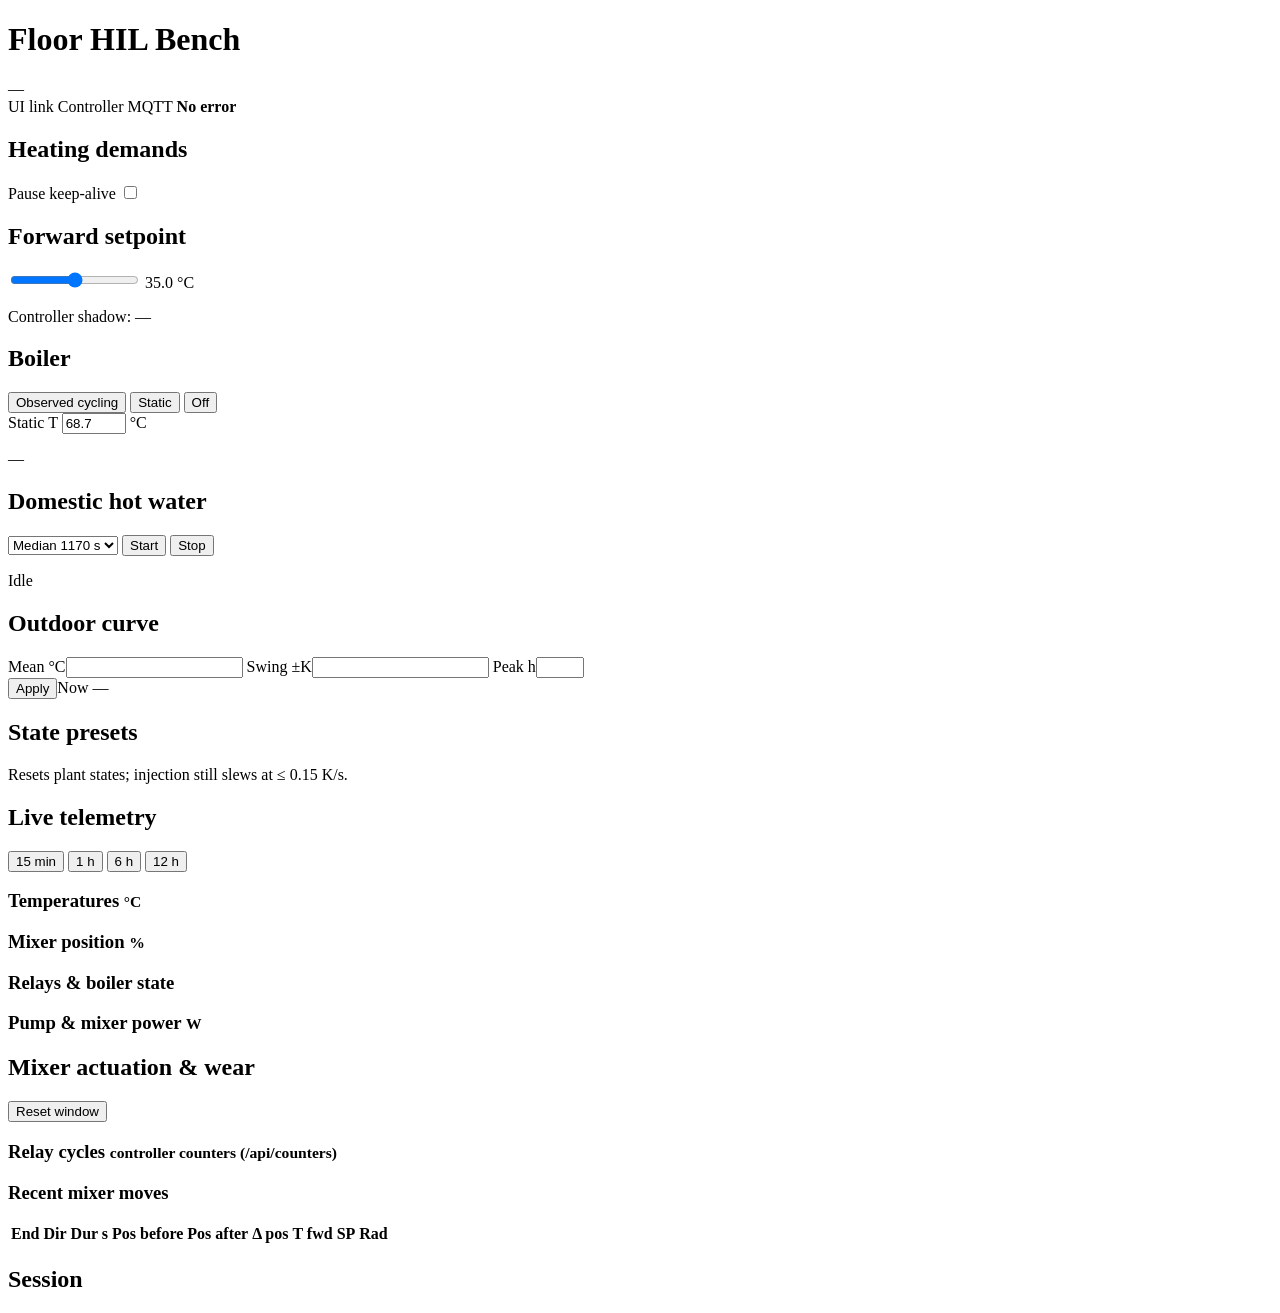
==== floor_simulator/app/static/index.html @ 815f80ab "Floor simulator: HIL backend (plant, boiler, REST/MQTT bridges, logging) and web dashboard - app/pla" ====
<!doctype html>
<html lang="en">
<head>
<meta charset="utf-8">
<meta name="viewport" content="width=device-width, initial-scale=1">
<title>Floor HIL Bench</title>
<link rel="stylesheet" href="/static/vendor/uPlot.min.css">
<link rel="stylesheet" href="/static/style.css">
</head>
<body>
<header class="topbar">
  <div class="brand">
    <h1>Floor HIL Bench</h1>
    <span class="sub" id="ctl-url">—</span>
  </div>
  <div class="chips" id="chips">
    <span class="chip" id="chip-ws"><i></i>UI link</span>
    <span class="chip" id="chip-ctl"><i></i>Controller</span>
    <span class="chip" id="chip-mqtt"><i></i>MQTT</span>
    <span class="chip" id="chip-err"><i></i><b id="err-text">No error</b></span>
  </div>
</header>

<main class="layout">
  <aside class="controls">
    <section class="card">
      <h2>Heating demands</h2>
      <div class="toggle-list" id="circuits"></div>
      <label class="row switch-row">
        <span>Pause keep-alive <small id="ka-info"></small></span>
        <input type="checkbox" id="ka-pause" role="switch">
      </label>
    </section>

    <section class="card">
      <h2>Forward setpoint</h2>
      <div class="row">
        <input type="range" id="sp" min="20" max="50" step="0.5" value="35">
        <output id="sp-out" class="num">35.0 °C</output>
      </div>
      <p class="hint">Controller shadow: <span id="sp-ctl" class="num">—</span></p>
    </section>

    <section class="card">
      <h2>Boiler</h2>
      <div class="seg" id="boiler-mode" role="radiogroup">
        <button data-mode="observed">Observed cycling</button>
        <button data-mode="static">Static</button>
        <button data-mode="off">Off</button>
      </div>
      <div class="row" id="static-row">
        <label for="static-temp">Static T</label>
        <input type="number" id="static-temp" min="20" max="85" step="0.5" value="68.7">
        <span>°C</span>
      </div>
      <p class="hint" id="boiler-info">—</p>
    </section>

    <section class="card">
      <h2>Domestic hot water</h2>
      <div class="row wrap">
        <select id="dhw-dur">
          <option value="1170">Median 1170 s</option>
          <option value="1626">P90 1626 s</option>
          <option value="300">5 min</option>
          <option value="manual">Until stopped</option>
        </select>
        <button id="dhw-start" class="primary">Start</button>
        <button id="dhw-stop">Stop</button>
      </div>
      <p class="hint" id="dhw-info">Idle</p>
    </section>

    <section class="card">
      <h2>Outdoor curve</h2>
      <div class="grid3">
        <label>Mean °C<input type="number" id="out-mean" step="0.5"></label>
        <label>Swing ±K<input type="number" id="out-amp" step="0.5" min="0"></label>
        <label>Peak h<input type="number" id="out-peak" step="1" min="0" max="23"></label>
      </div>
      <div class="row"><button id="out-apply">Apply</button><span class="hint">Now <span id="out-now" class="num">—</span></span></div>
    </section>

    <section class="card">
      <h2>State presets</h2>
      <div class="preset-list" id="presets"></div>
      <p class="hint">Resets plant states; injection still slews at ≤ <span id="slew">0.15</span> K/s.</p>
    </section>
  </aside>

  <section class="main">
    <div class="tiles" id="tiles"></div>

    <section class="card charts-card">
      <div class="chart-head">
        <h2>Live telemetry</h2>
        <div class="seg small" id="range" role="radiogroup">
          <button data-s="900">15 min</button>
          <button data-s="3600">1 h</button>
          <button data-s="21600">6 h</button>
          <button data-s="43200">12 h</button>
        </div>
      </div>
      <div class="pane"><h3>Temperatures <small>°C</small></h3><div id="c-temp"></div></div>
      <div class="pane"><h3>Mixer position <small>%</small></h3><div id="c-mix"></div></div>
      <div class="pane"><h3>Relays &amp; boiler state</h3><div id="c-relay"></div></div>
      <div class="pane"><h3>Pump &amp; mixer power <small>W</small></h3><div id="c-power"></div></div>
    </section>

    <section class="card">
      <div class="chart-head">
        <h2>Mixer actuation &amp; wear</h2>
        <button id="wear-reset" class="small">Reset window</button>
      </div>
      <div class="tiles wear" id="wear"></div>
      <h3>Relay cycles <small>controller counters (/api/counters)</small></h3>
      <div class="counter-row" id="counters"></div>
      <h3>Recent mixer moves</h3>
      <div class="table-wrap">
        <table id="events">
          <thead><tr><th>End</th><th>Dir</th><th>Dur s</th><th>Pos before</th><th>Pos after</th><th>Δ pos</th><th>T fwd</th><th>SP</th><th>Rad</th></tr></thead>
          <tbody></tbody>
        </table>
      </div>
    </section>

    <section class="card">
      <h2>Session</h2>
      <dl class="meta" id="session"></dl>
    </section>
  </section>
</main>

<script src="/static/vendor/uPlot.iife.min.js"></script>
<script src="/static/app.js"></script>
</body>
</html>
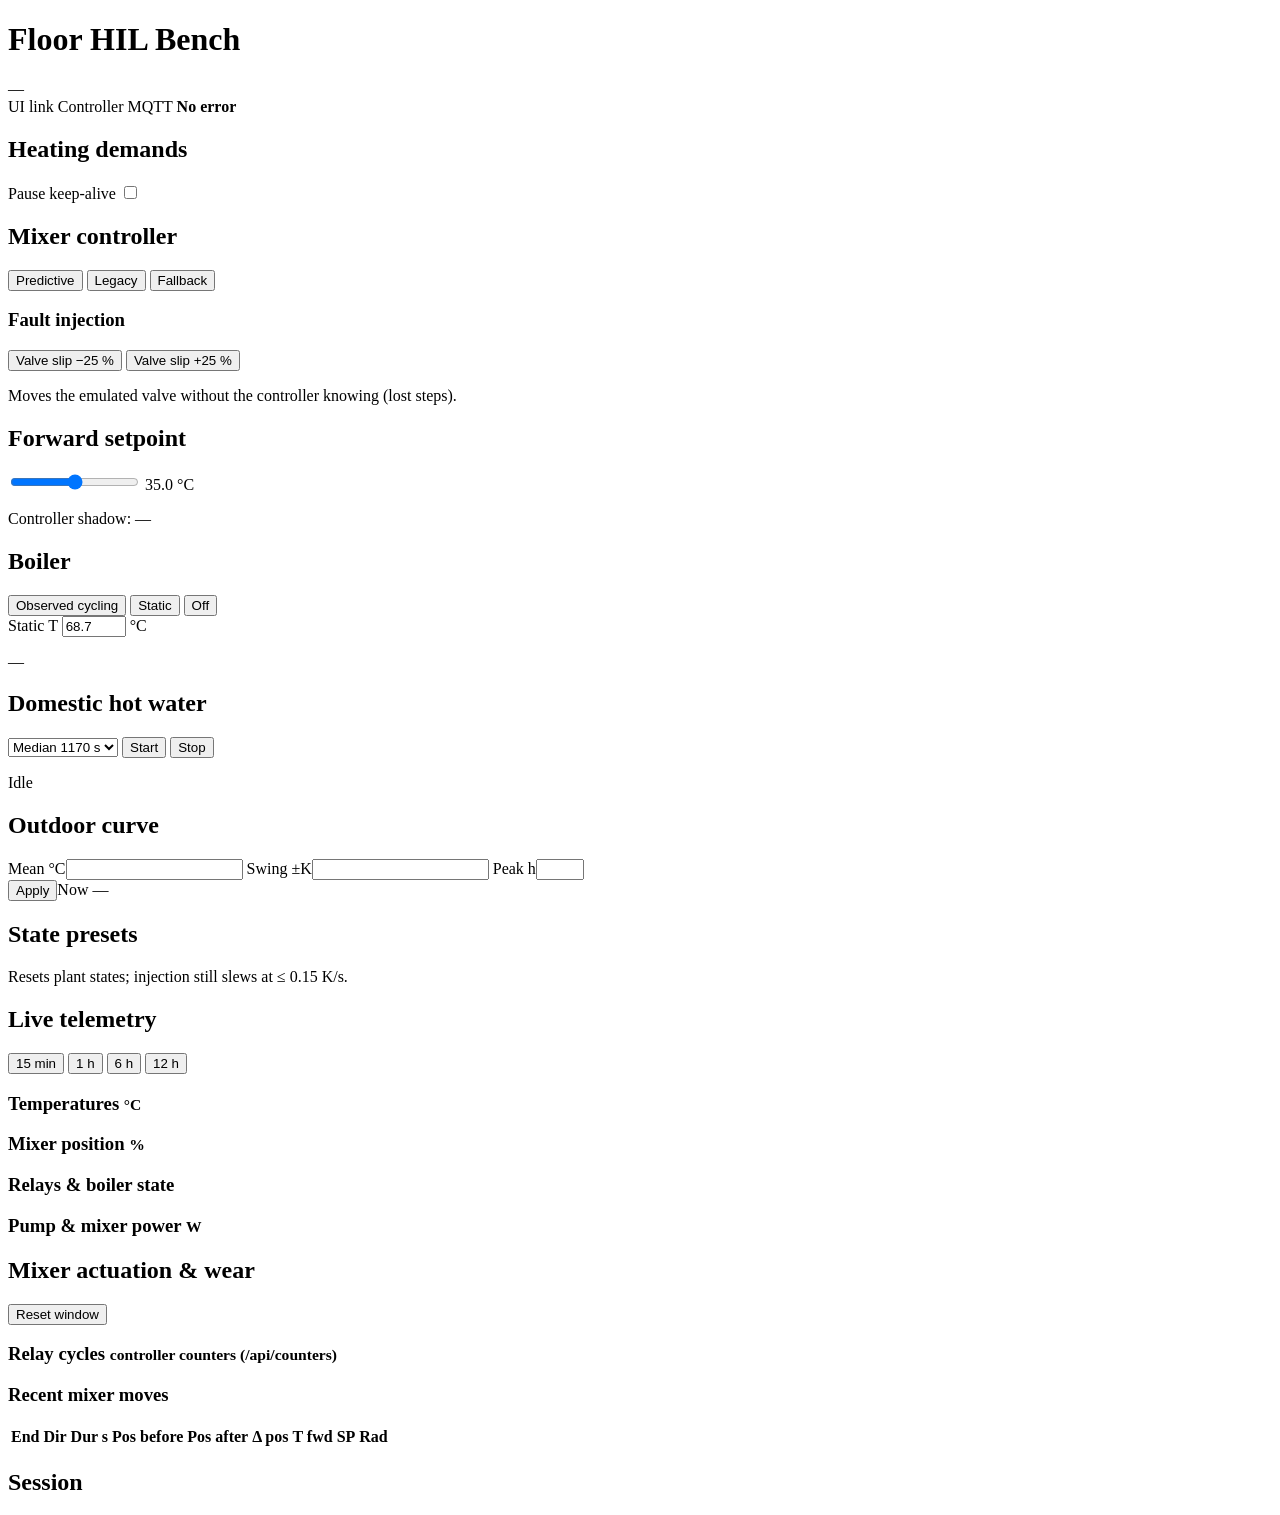
==== commit 5846a02c: "Floor simulator: ramped injection, MPC dashboard, valve-slip fault, firmware-core closed loop Co-Aut" ====
--- a/floor_simulator/app/static/index.html
+++ b/floor_simulator/app/static/index.html
@@ -30,6 +30,23 @@
         <span>Pause keep-alive <small id="ka-info"></small></span>
         <input type="checkbox" id="ka-pause" role="switch">
       </label>
+    </section>
+
+    <section class="card" id="mpc-card">
+      <h2>Mixer controller</h2>
+      <div class="seg" id="mpc-mode" role="radiogroup">
+        <button data-mode="mpc">Predictive</button>
+        <button data-mode="legacy">Legacy</button>
+        <button data-mode="cautious" title="Forces the fallback: homing, then cautious control">Fallback</button>
+      </div>
+      <dl class="kv" id="mpc-info"></dl>
+      <div class="pred" id="mpc-pred"></div>
+      <h3>Fault injection</h3>
+      <div class="row wrap">
+        <button data-slip="-25">Valve slip −25 %</button>
+        <button data-slip="25">Valve slip +25 %</button>
+      </div>
+      <p class="hint">Moves the emulated valve without the controller knowing (lost steps).</p>
     </section>
 
     <section class="card">
